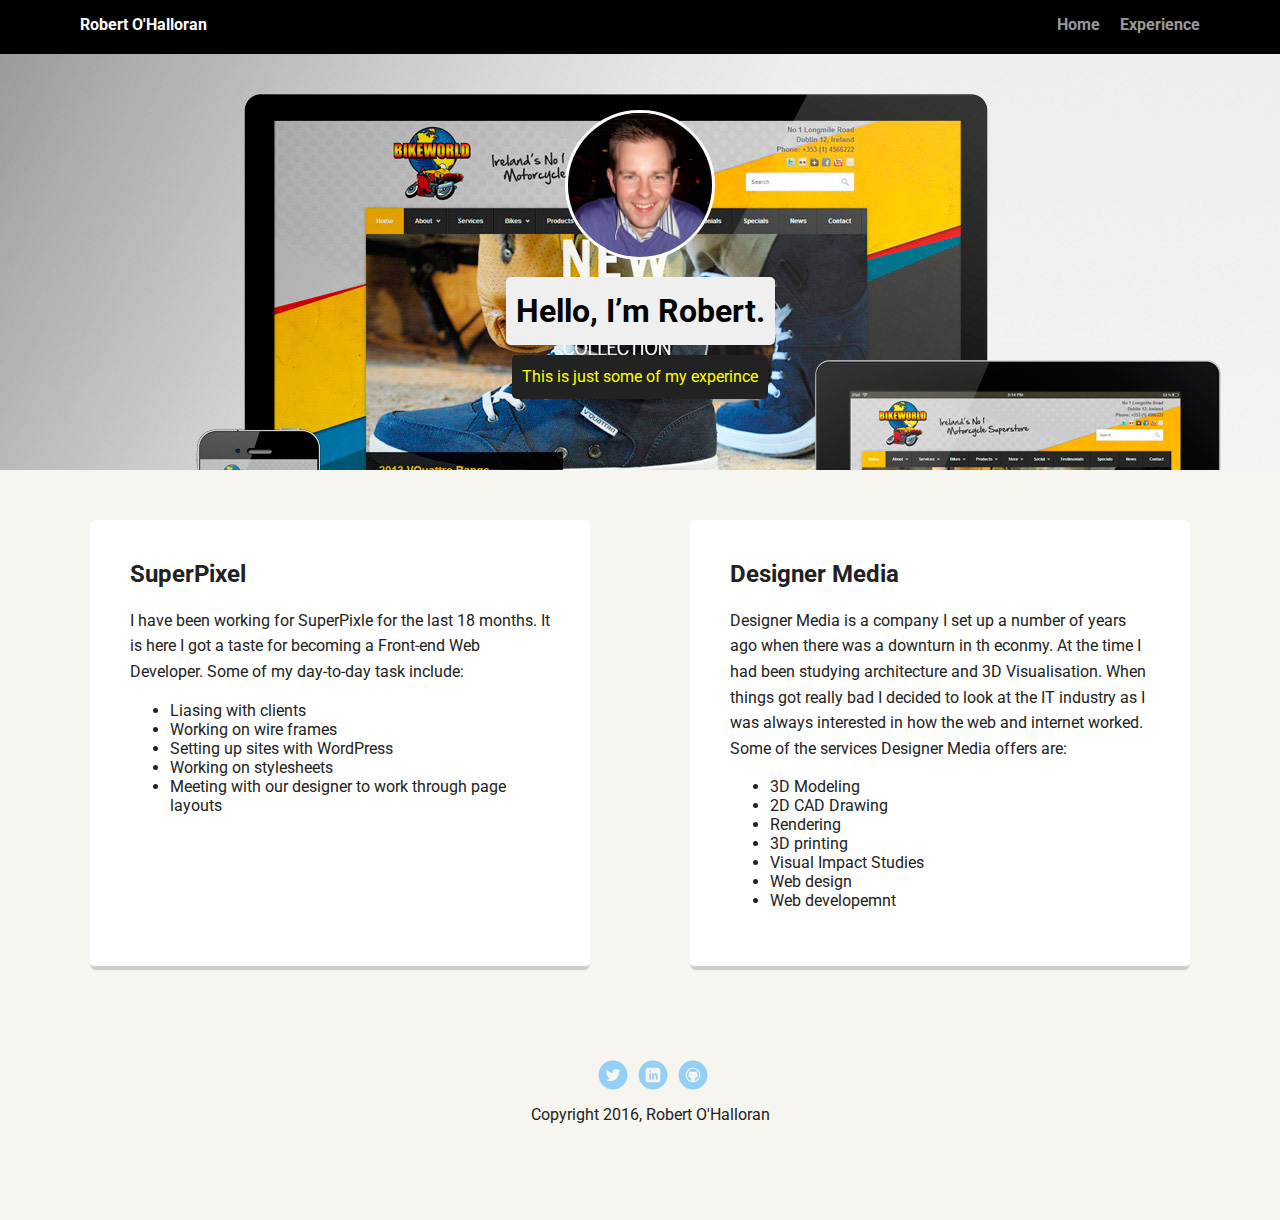
==== experience.html @ d84faf1f "New Page - Experience" ====
<!doctype html>
<html lang="en">
<head>
  <meta charset="utf-8">
  <title>Experience | Robert O'Halloran</title>
  <meta name="viewport" content="width=device-width, initial-scale=1.0">
  <link rel="stylesheet" href="styles.css">
  <link href="https://fonts.googleapis.com/css?family=Muli%7CRoboto:400,300,500,700,900" rel="stylesheet"></head>
  <body>

    <div class="main-nav">
        <ul class="nav">
          <li class="name">Robert O'Halloran</li>
          <li><a href="index.html">Home</a></li>
          <li><a href="experience.html">Experience</a></li>
        </ul>
    </div>

    <header>
      <img src="images/robert-ohalloran.jpg" alt="Robert O'Halloran" class="profile-image">
      <h1 class="tag name">Hello, I’m Robert.</h1>
      <p class="tag location">This is just some of my experince</p>
    </header>

    <main class="flex">
      <div class="card">
        <h2>SuperPixel</h2>
        <p>I have been working for SuperPixle for the last 18 months. It is here I got a taste for becoming a Front-end Web Developer. Some of my day-to-day task include:</p>
        <ul>
          <li>Liasing with clients</li>
          <li>Working on wire frames</li>
          <li>Setting up sites with WordPress</li>
          <li>Working on stylesheets</li>
          <li>Meeting with our designer to work through page layouts</li>
        </ul>
      </div> 

      <div class="card">
        <h2>Designer Media</h2>
        <p>Designer Media is a company I set up a number of years ago when there was a downturn in th econmy. At the time I had been studying architecture and 3D Visualisation. When things got really bad I decided to look at the IT industry as I was always interested in how the web and internet worked. Some of the services Designer Media offers are:</p>
        <ul>
          <li>3D Modeling</li>
          <li>2D CAD Drawing</li>
          <li>Rendering</li>
          <li>3D printing</li>
          <li>Visual Impact Studies</li>
          <li>Web design</li>
          <li>Web developemnt</li>
        </ul>
      </div> 

    </main>
    <footer>
      <ul>
        <li><a href="https://twitter.com/designer_media" class="social twitter">Twitter</a></li>
        <li><a href="https://ie.linkedin.com/in/robert-o-halloran-02987522" class="social linkedin">LinkedIn</a></li>
        <li><a href="https://github.com/robertsuperpixel/" class="social github">Github</a></li>
      </ul>
      <p class="copyright">Copyright 2016, Robert O'Halloran</p>
    </footer>
  </body>
  </html>
---- styles.css ----
/* Global Layout Set-up */
* { 
  box-sizing: border-box;
}
  
body {
  margin: 0;
  padding: 0;
  text-align: center;
  font-family: 'Roboto', sans-serif;
  color: #222;
  background: #f7f5f0;
}
/* Link Styles */

a {
  text-decoration: none;
  color: #999;
}
a:hover {
  color: #6633ff;
}

/* Section Styles */

.main-nav {
  width: 100%;
  background: black;
  min-height: 30px;
  padding: 10px;
  position: fixed;
  text-align: center;
}
.nav {
  display: flex;
  justify-content: space-around;
  font-weight: 700;
  list-style-type: none;
  margin: 0 auto;
  padding: 0;
}

.nav .name {
    display: block;
    margin-right: auto;
    color: white;
}
.nav li {
  padding: 5px 10px 10px 10px;
}
.nav a {
  transition: all .5s;
}
.nav a:hover {
  color: white
}

header {
  text-align: center;
  background: url('images/main-banner.jpg') no-repeat top center ;
  background-size: cover;
  overflow: hidden;
  padding-top: 60px;
}
header {
  line-height: 1.5;
}
header .profile-image {
  margin-top: 50px;
  width: 150px;
  height: 150px;
  border-radius: 50%;
  border: 3px solid white;
  transition: all .5s;
}
header .profile-image:hover {
  transform: scale(1.2) rotate(5deg);
}
.tag {
  background-color: #efefef;
  color: black;
  padding: 10px;
  border-radius: 5px;
  display: table;
  margin: 10px auto;
} 
.location {
  background-color: #222;
  color: yellow;
}
.card {
  margin: 30px;
  padding: 20px 40px 40px;
  max-width: 500px;
  text-align: left;
  background: #fff;
  border-bottom: 4px solid #ccc;
  border-radius: 6px;
  transition: all .5s;
}
.card:hover {
  border-color: #ff99ff;
}

ul.skills {
  padding: 0;
  text-align: center;
}

.skills li {
  border-radius: 6px;
  display: inline-block;
  background: #ff9904;
  color: white;
  padding: 5px 10px;
  margin: 2px;
}

.skills li:nth-child(odd) {
  background: #0399ff;
}

footer {
  width: 100%;
  min-height: 30px;
  padding: 20px 0 40px 20px;
}

footer .copyright {
  top: -8px;
  font-size: .75em;
}

footer ul {
  list-style-type: none;
  margin: 0;
  padding: 0;
}

footer ul li {
  display: inline-block;
}

a.social {
  display: inline-block;
  text-indent: -9999px;
  margin-left: 5px;
  width: 30px;
  height: 30px;
  background-size: 30px 30px;
  opacity: .4;
  transition: all .5s;
}
a.twitter {
  background-image: url(images/twitter.svg);
}
a.linkedin {
  background-image: url(images/linkedin.svg);
}
a.github {
  background-image: url(images/github.svg);
}
a.social:hover {
  opacity: 1;
}
.clearfix {
  clear: both;
}

/* Styles for larger screens */
@media screen and (min-width: 720px) {
  
  .flex {
      display: -ms-flexbox;      /* TWEENER - IE 10 */
      display: flex; 
      max-width: 1200px;
      -ms-flex-pack: distribute;
      justify-content: space-around;
      margin: 0 auto;
  }

  header {
    min-height: 470px;
  }

  .nav {
    max-width: 1200px;
    padding: 0 30px;
  }


  main {
    padding-top: 20px;
  }

  main p {
    line-height: 1.6em;
  }

  footer {
    font-size: 1.3em;
    max-width: 1200px;
    margin: 40px auto;
  }

}
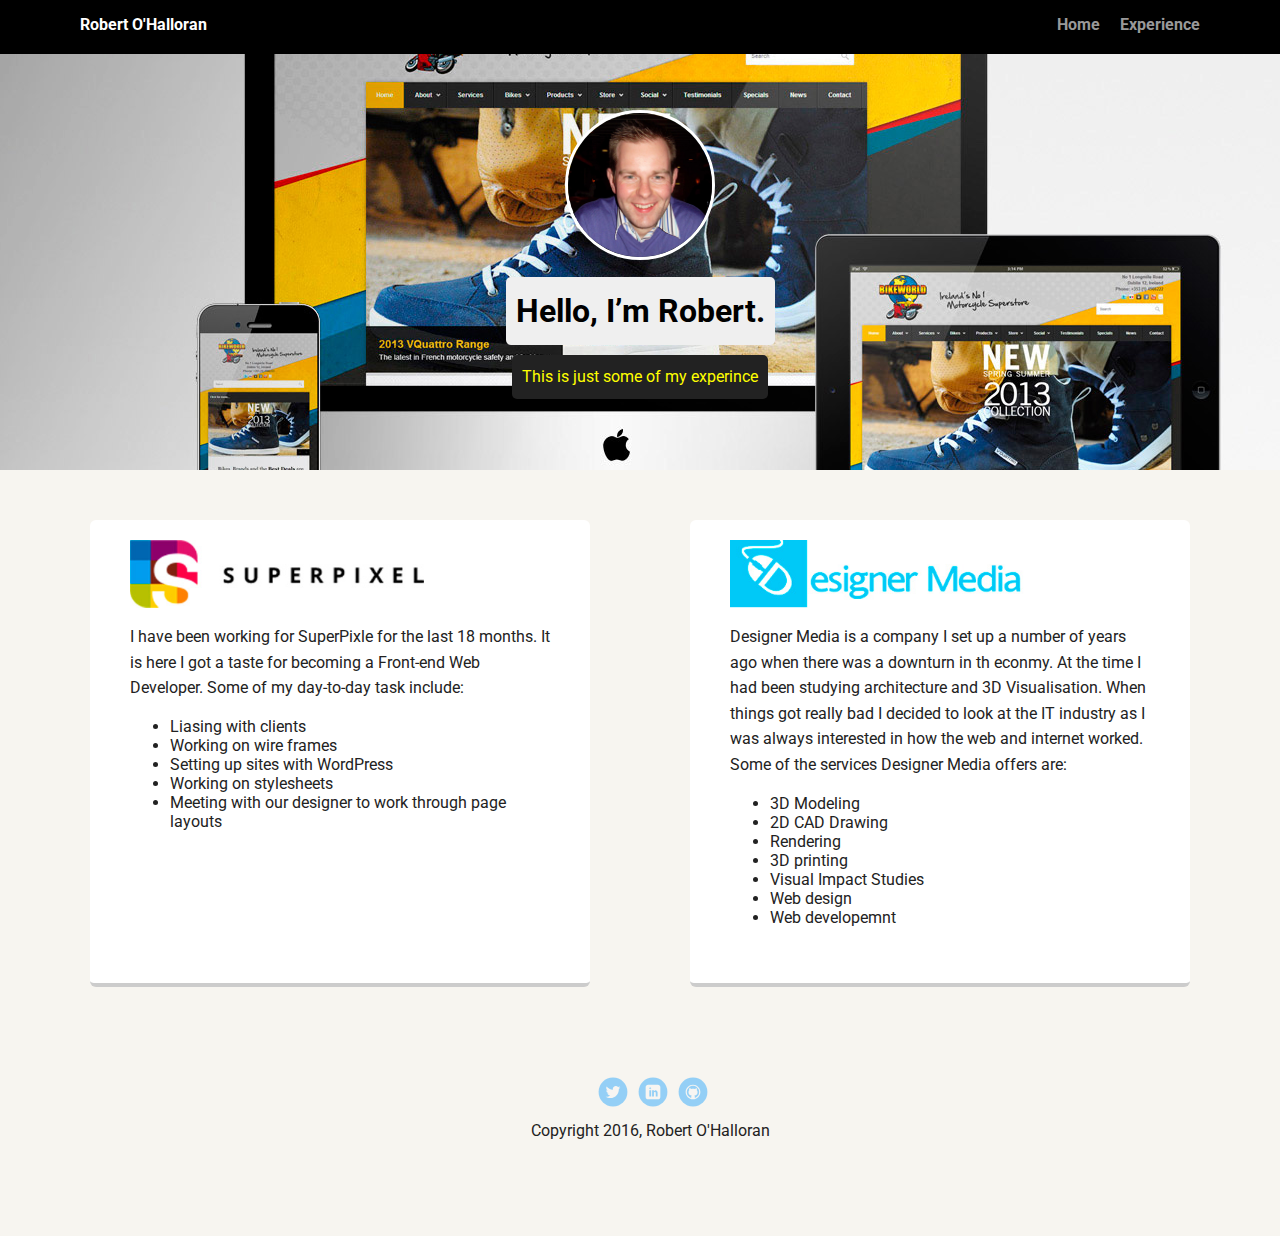
==== commit fa5ba031: "Extra bits" ====
--- a/experience.html
+++ b/experience.html
@@ -24,7 +24,7 @@
 
     <main class="flex">
       <div class="card">
-        <h2>SuperPixel</h2>
+        <img class="company-logo" src="images/superpixel-logo.jpg" alt="SuperPixel Logo">
         <p>I have been working for SuperPixle for the last 18 months. It is here I got a taste for becoming a Front-end Web Developer. Some of my day-to-day task include:</p>
         <ul>
           <li>Liasing with clients</li>
@@ -36,7 +36,7 @@
       </div> 
 
       <div class="card">
-        <h2>Designer Media</h2>
+        <img class="company-logo" src="images/designermedia-logo.jpg" alt="Designer Media Logo">
         <p>Designer Media is a company I set up a number of years ago when there was a downturn in th econmy. At the time I had been studying architecture and 3D Visualisation. When things got really bad I decided to look at the IT industry as I was always interested in how the web and internet worked. Some of the services Designer Media offers are:</p>
         <ul>
           <li>3D Modeling</li>
--- a/styles.css
+++ b/styles.css
@@ -57,7 +57,7 @@
 
 header {
   text-align: center;
-  background: url('images/main-banner.jpg') no-repeat top center ;
+  background: url('images/main-banner.jpg') no-repeat center 45% ;
   background-size: cover;
   overflow: hidden;
   padding-top: 60px;
@@ -120,6 +120,11 @@
   background: #0399ff;
 }
 
+img.company-logo {
+	max-width: 70%;
+    display: block;
+}
+
 footer {
   width: 100%;
   min-height: 30px;
